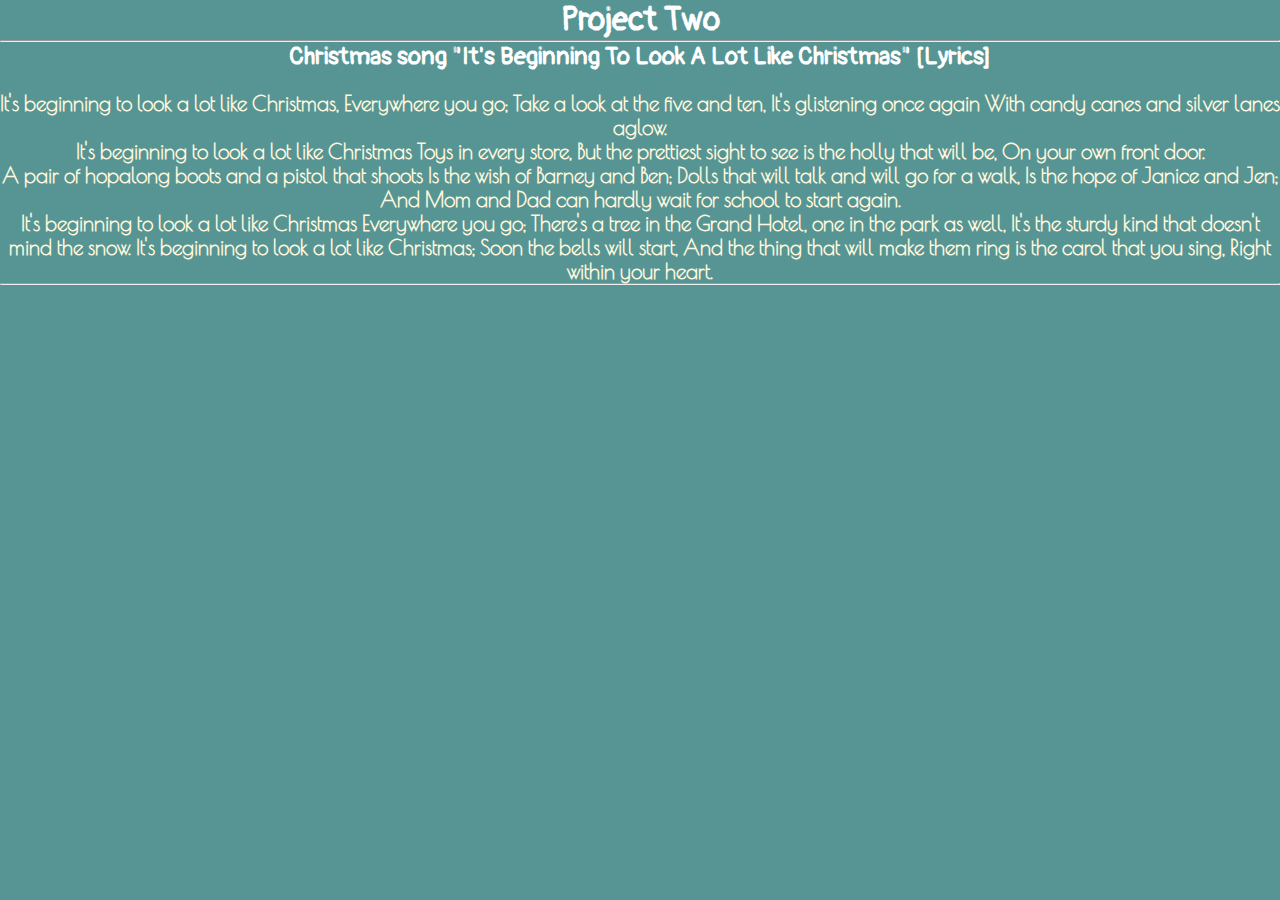
==== index.html @ 6069d35f "update" ====
<!DOCTYPE html>
<html lang="en">
     <head>
        <meta charset="UTF-8">
        <title>Project Two</title>

        <link rel="stylesheet" href="css/mainStyle.css">
     </head>
     <body>

      <link rel="preconnect" href="https://fonts.googleapis.com">
      <link rel="preconnect" href="https://fonts.gstatic.com" crossorigin>
      <link href="https://fonts.googleapis.com/css2?family=Pangolin&display=swap" rel="stylesheet">

      <link rel="preconnect" href="https://fonts.googleapis.com">
      <link rel="preconnect" href="https://fonts.gstatic.com" crossorigin>
      <link href="https://fonts.googleapis.com/css2?family=Concert+One&family=Poiret+One&display=swap" rel="stylesheet">

      <header>
      <section>
      <h1>Project Two</h1>
      <hr/>

      <h2> Christmas song "It's Beginning To Look A Lot Like 
         Christmas" [Lyrics]</h2>
         <br>
         <p>It's beginning to look a lot like Christmas, 
            Everywhere you go; Take a look at the five and ten, 
            It's glistening once again
            With candy canes and silver lanes aglow.
         </p>
         <p>
            It's beginning to look a lot like Christmas 
            Toys in every store, 
            But the prettiest sight to see is the holly that will be,
            On your own front door.
         </p>
         <p>
            A pair of hopalong boots and a pistol that shoots
            Is the wish of Barney and Ben;
            Dolls that will talk and will go for a walk, 
            Is the hope of Janice
            and Jen; And Mom and Dad can hardly wait for school to start again. 
         </p>
         <p>
            It's beginning to look a lot like Christmas
            Everywhere you go; There's a tree in the 
            Grand Hotel, one in the park as well,
            It's the sturdy kind that doesn't mind
            the snow. 
            It's beginning to look a lot like Christmas; Soon the bells will start, 
            And the thing that will make them ring is the carol that you sing, 
            Right within your heart. 
         </p>
         
         <hr/>

      </section>
    </header>




     </body>
</html>
---- css/mainStyle.css ----
* {
  margin: 0;
  padding: 0;
}

body { 
  background-color: rgb(87, 149, 149);
    font-family: "Pangolin", cursive;
    font-weight: 400;
    font-style: normal;

  }
  

h1 { 
  text-align: center; 
  color: white;

}

h2 { 
  text-align: center; 
  color: white;
}

p { 
  text-align: center;
  
    font-family: "Poiret One", sans-serif;
    font-weight: 800;
    font-style: normal;
  
    color: cornsilk;
  font-size: 130%;
  
}
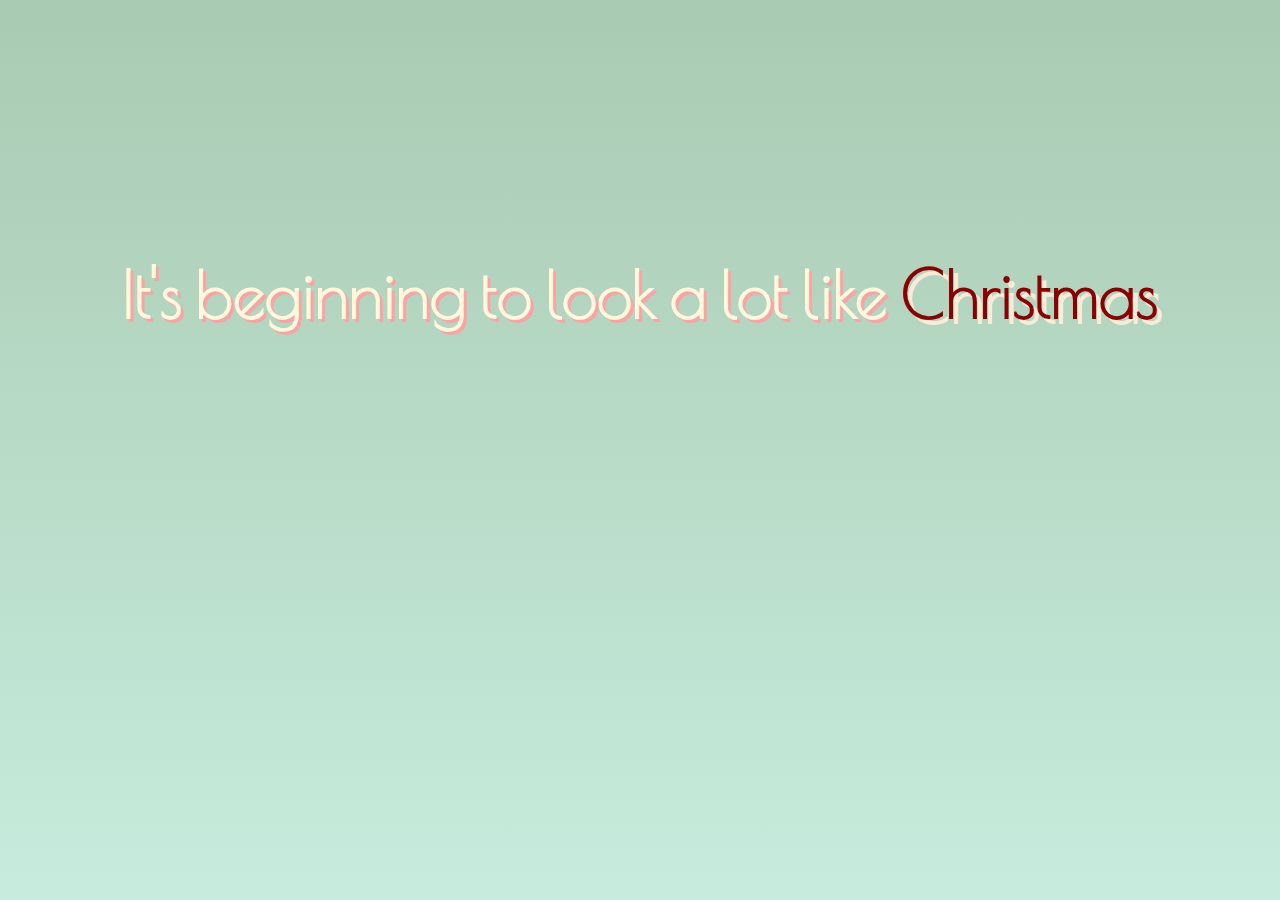
==== commit c558949d: "update" ====
--- a/index.html
+++ b/index.html
@@ -16,47 +16,15 @@
       <link rel="preconnect" href="https://fonts.gstatic.com" crossorigin>
       <link href="https://fonts.googleapis.com/css2?family=Concert+One&family=Poiret+One&display=swap" rel="stylesheet">
 
-      <header>
       <section>
-      <h1>Project Two</h1>
-      <hr/>
 
-      <h2> Christmas song "It's Beginning To Look A Lot Like 
-         Christmas" [Lyrics]</h2>
-         <br>
-         <p>It's beginning to look a lot like Christmas, 
-            Everywhere you go; Take a look at the five and ten, 
-            It's glistening once again
-            With candy canes and silver lanes aglow.
-         </p>
-         <p>
-            It's beginning to look a lot like Christmas 
-            Toys in every store, 
-            But the prettiest sight to see is the holly that will be,
-            On your own front door.
-         </p>
-         <p>
-            A pair of hopalong boots and a pistol that shoots
-            Is the wish of Barney and Ben;
-            Dolls that will talk and will go for a walk, 
-            Is the hope of Janice
-            and Jen; And Mom and Dad can hardly wait for school to start again. 
-         </p>
-         <p>
-            It's beginning to look a lot like Christmas
-            Everywhere you go; There's a tree in the 
-            Grand Hotel, one in the park as well,
-            It's the sturdy kind that doesn't mind
-            the snow. 
-            It's beginning to look a lot like Christmas; Soon the bells will start, 
-            And the thing that will make them ring is the carol that you sing, 
-            Right within your heart. 
-         </p>
+         <p>It's beginning to look a lot like <a href="page2/page2.html" id="christmas">Christmas</a>
+        
+         </p> 
          
-         <hr/>
 
       </section>
-    </header>
+    
 
 
 
--- a/css/mainStyle.css
+++ b/css/mainStyle.css
@@ -1,27 +1,26 @@
 * {
   margin: 0;
   padding: 0;
+  box-sizing: border-box;
+  text-decoration:none;
 }
 
-body { 
-  background-color: rgb(87, 149, 149);
-    font-family: "Pangolin", cursive;
+html { 
+  
+  background-image:linear-gradient(#a9cab2,#c7ecdd);
+  font-size: 16px;
+  font-family: "Pangolin", cursive;
     font-weight: 400;
     font-style: normal;
+}
+
+
+body { 
+  min-height: 100vh;
+  width: 100%;
 
   }
-  
 
-h1 { 
-  text-align: center; 
-  color: white;
-
-}
-
-h2 { 
-  text-align: center; 
-  color: white;
-}
 
 p { 
   text-align: center;
@@ -31,7 +30,25 @@
     font-style: normal;
   
     color: cornsilk;
-  font-size: 130%;
+  font-size: 400%;
   
+  text-shadow:3px 3px #fda2a2;
+
+  padding-top: 20%;
 }
 
+a {
+  color: darkred;
+  text-shadow:5px 5px antiquewhite;
+}
+
+#christmas {
+  transition-duration: 10s;
+}
+
+#christmas:hover {
+  transform: scale(25,25) translate(100px,-100px);
+}
+
+
+
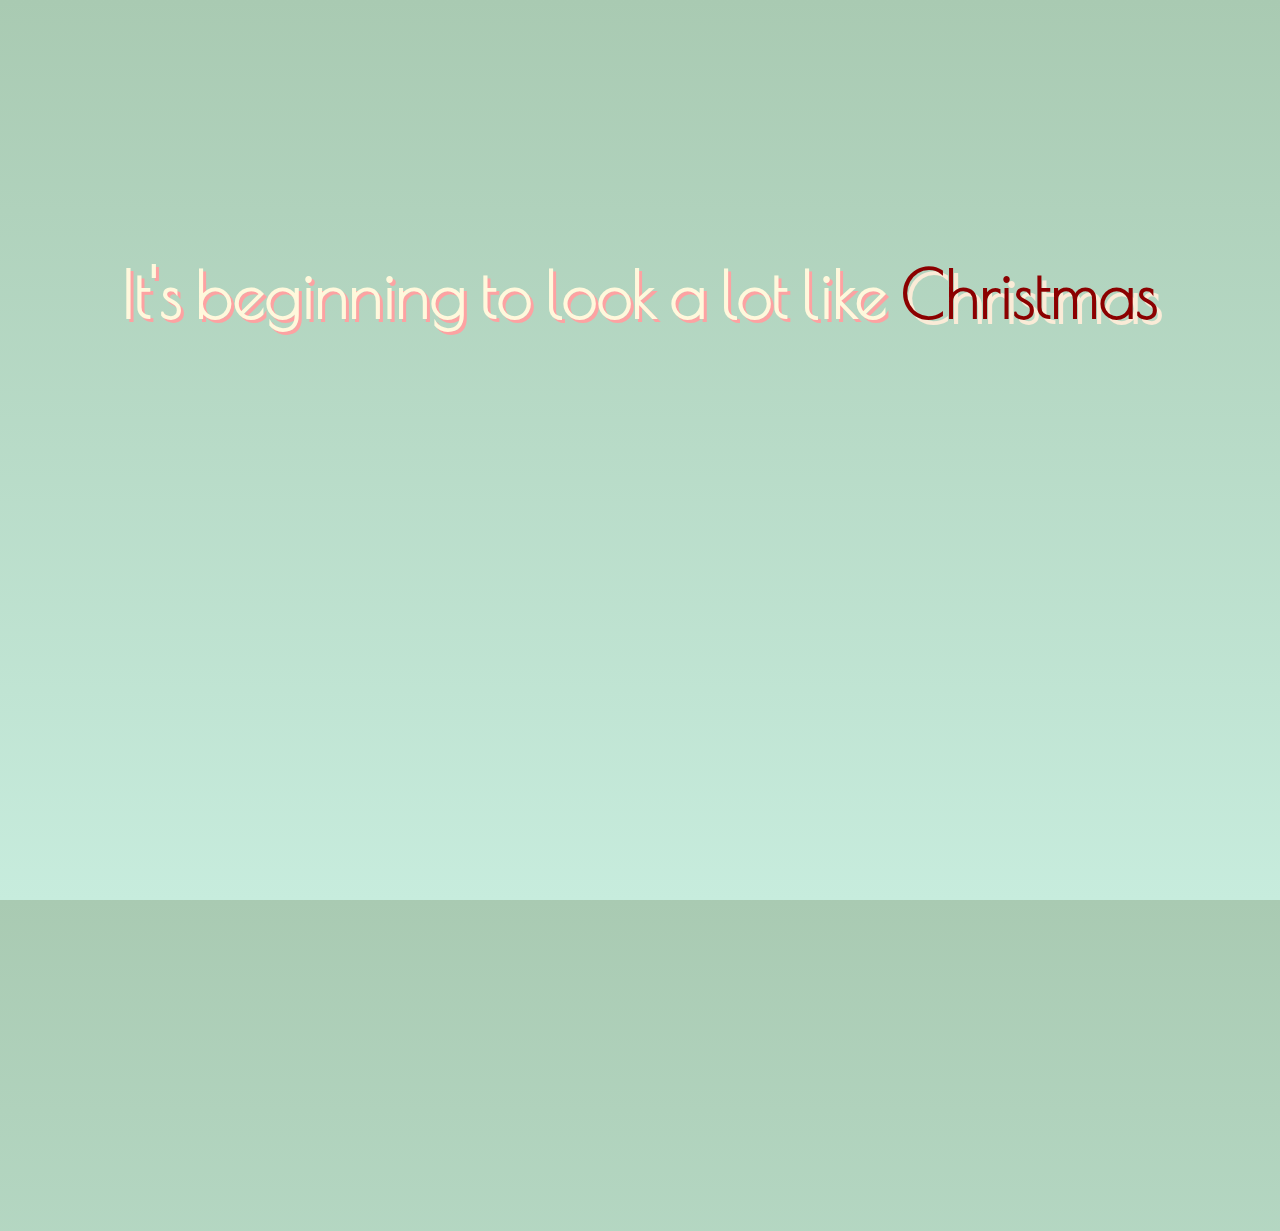
==== commit fb323c84: "update" ====
--- a/index.html
+++ b/index.html
@@ -5,8 +5,6 @@
         <title>Project Two</title>
 
         <link rel="stylesheet" href="css/mainStyle.css">
-     </head>
-     <body>
 
       <link rel="preconnect" href="https://fonts.googleapis.com">
       <link rel="preconnect" href="https://fonts.gstatic.com" crossorigin>
@@ -16,15 +14,30 @@
       <link rel="preconnect" href="https://fonts.gstatic.com" crossorigin>
       <link href="https://fonts.googleapis.com/css2?family=Concert+One&family=Poiret+One&display=swap" rel="stylesheet">
 
-      <section>
+     </head>
+     <body>
 
-         <p>It's beginning to look a lot like <a href="page2/page2.html" id="christmas">Christmas</a>
+      
+
+         <p 
+            ><span class="first">It's</span>
+            <span class="second">beginning</span>
+            <span class="third">to</span>
+            <span class="second">look</span>
+            <span class="first">a</span> 
+            <span class="second">lot</span>
+            <span class="first">like</span>
+            <span class="second"><a href="page2/page2.html">Christmas</a></span>
         
          </p> 
          
 
-      </section>
+
     
+      <div class="snow_wrap">
+         <div class="snow"></div>
+      </div>
+
 
 
 
--- a/css/mainStyle.css
+++ b/css/mainStyle.css
@@ -18,11 +18,69 @@
 body { 
   min-height: 100vh;
   width: 100%;
+  position:relative;
+  
+  }
 
+  .snow_wrap { 
+    height: 100vh;
+    width: 100%;
+    position: absolute;
+    overflow: hidden;
   }
+
+  .snow,.snow:after,.snow:before {
+    content: "";
+    /*
+    position: fixed;
+    top:-650px;
+    left:0;
+    right:0;
+    bottom:0;
+    */
+    background-image: 
+    radial-gradient(4px 4px at 100px 50px, #fff, transparent),
+    radial-gradient(6px 6px at 200px 150px, #fff, transparent),
+    radial-gradient(3px 3px at 300px 250px, #fff, transparent),
+    radial-gradient(4px 4px at 400px 350px, #fff, transparent),
+    radial-gradient(6px 6px at 500px 100px, #fff, transparent),
+    radial-gradient(3px 3px at 50px 200px, #fff, transparent),
+    radial-gradient(4px 4px at 150px 300px, #fff, transparent),
+    radial-gradient(6px 6px at 250px 400px, #fff, transparent),
+    radial-gradient(3px 3px at 350px 500px, #fff, transparent);
+    background-size: 650px 650px;
+
+    animation: snowAnim 3s linear;
+    animation-iteration-count: infinite;
+   }
+
+   .snow:after { 
+    margin-left: -250px;
+    opacity: 0.5;
+    filter: blur(2px);
+    animation-direction: reverse;
+    animation-duration: 6s
+   }
+   .snow:before { 
+    margin-left: -350px;
+    opacity: 0.7;
+    filter: blur(1px);
+    animation-direction: reverse;
+    animation-duration: 9s
+   }
+
+   @keyframes snowAnim{
+    from{
+      transform: translateY(0);
+    }
+    to{
+      transform: translateY(650px)
+    }
+   }
 
 
 p { 
+  position: relative;
   text-align: center;
   
     font-family: "Poiret One", sans-serif;
@@ -35,20 +93,39 @@
   text-shadow:3px 3px #fda2a2;
 
   padding-top: 20%;
+  
+
 }
+
+
+
+
+span:hover { 
+  background-color:#fda2a2;
+  transform-origin:center;
+
+}
+
+
 
 a {
   color: darkred;
   text-shadow:5px 5px antiquewhite;
 }
 
-#christmas {
-  transition-duration: 10s;
+ 
+.first, .second, { 
+  
+  display:inline-block;
+  transition: transform 0.3 ease;
 }
 
-#christmas:hover {
-  transform: scale(25,25) translate(100px,-100px);
+.first:hover {
+  transform: translateY(-10px);
 }
-
-
-
+.second:hover {
+  transform: translateY(10px);
+}
+.third:hover {
+  transform: translateY(-5px);
+}
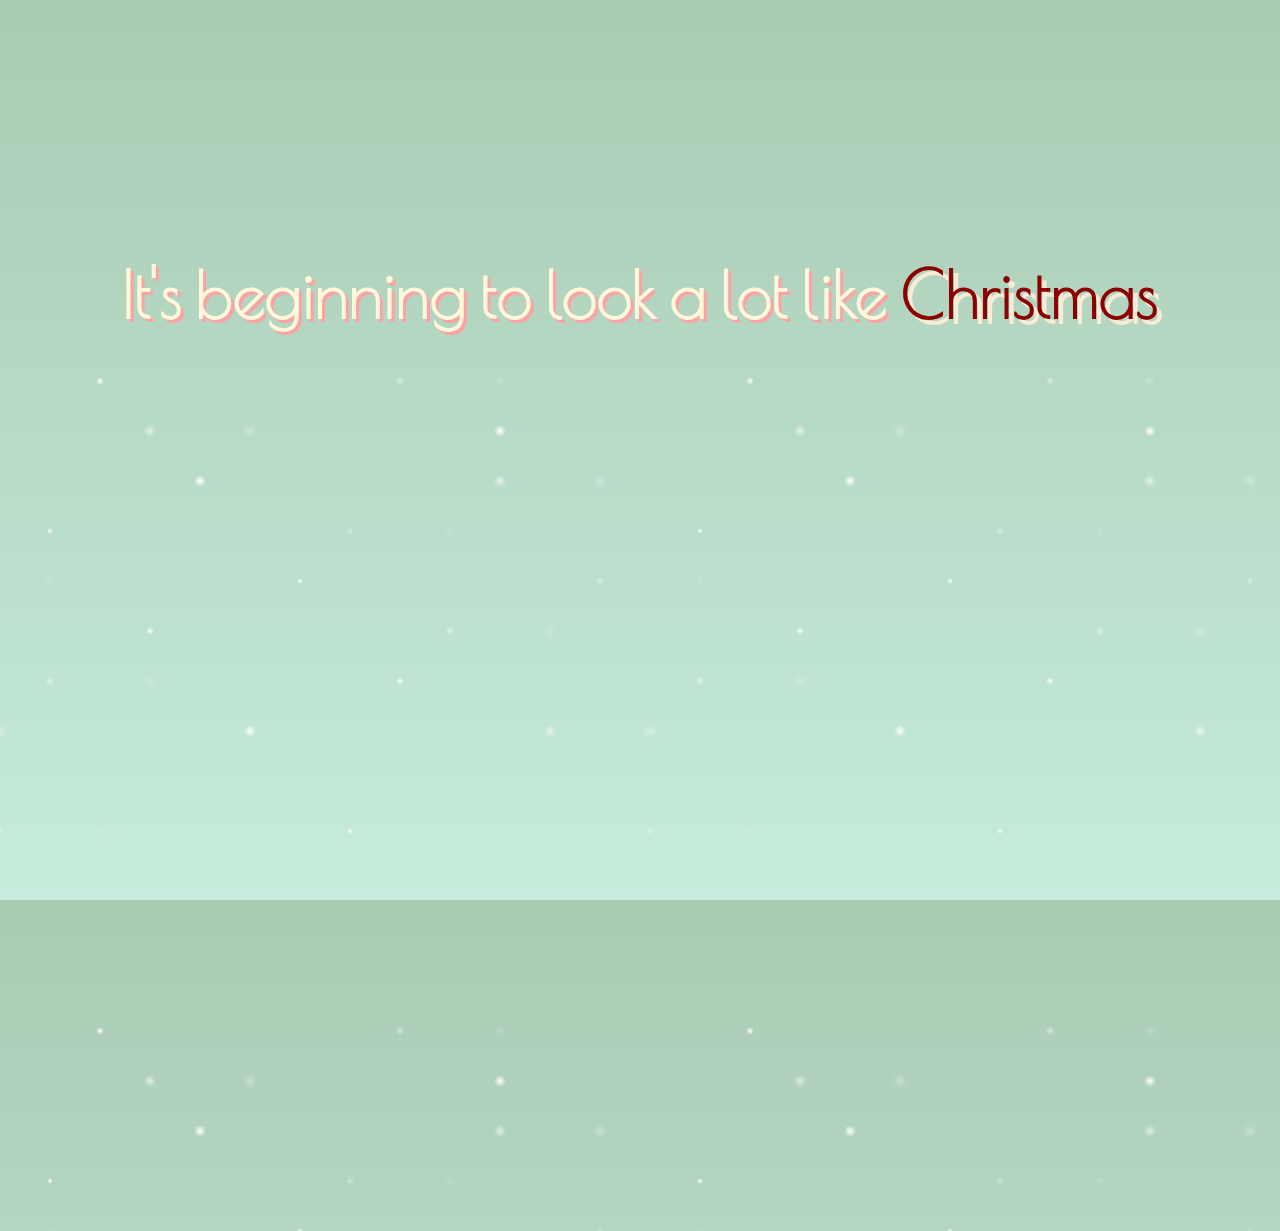
==== commit fd6b8c77: "update" ====
--- a/index.html
+++ b/index.html
@@ -16,9 +16,7 @@
 
      </head>
      <body>
-
       
-
          <p 
             ><span class="first">It's</span>
             <span class="second">beginning</span>
@@ -32,7 +30,6 @@
          </p> 
          
 
-
     
       <div class="snow_wrap">
          <div class="snow"></div>
--- a/css/mainStyle.css
+++ b/css/mainStyle.css
@@ -31,13 +31,11 @@
 
   .snow,.snow:after,.snow:before {
     content: "";
-    /*
-    position: fixed;
+    position: absolute;
     top:-650px;
     left:0;
     right:0;
     bottom:0;
-    */
     background-image: 
     radial-gradient(4px 4px at 100px 50px, #fff, transparent),
     radial-gradient(6px 6px at 200px 150px, #fff, transparent),
@@ -80,7 +78,7 @@
 
 
 p { 
-  position: relative;
+  
   text-align: center;
   
     font-family: "Poiret One", sans-serif;
@@ -99,13 +97,11 @@
 
 
 
-
-span:hover { 
-  background-color:#fda2a2;
+p:hover { 
+  
   transform-origin:center;
 
 }
-
 
 
 a {
@@ -114,7 +110,7 @@
 }
 
  
-.first, .second, { 
+.first, .second, .third { 
   
   display:inline-block;
   transition: transform 0.3 ease;
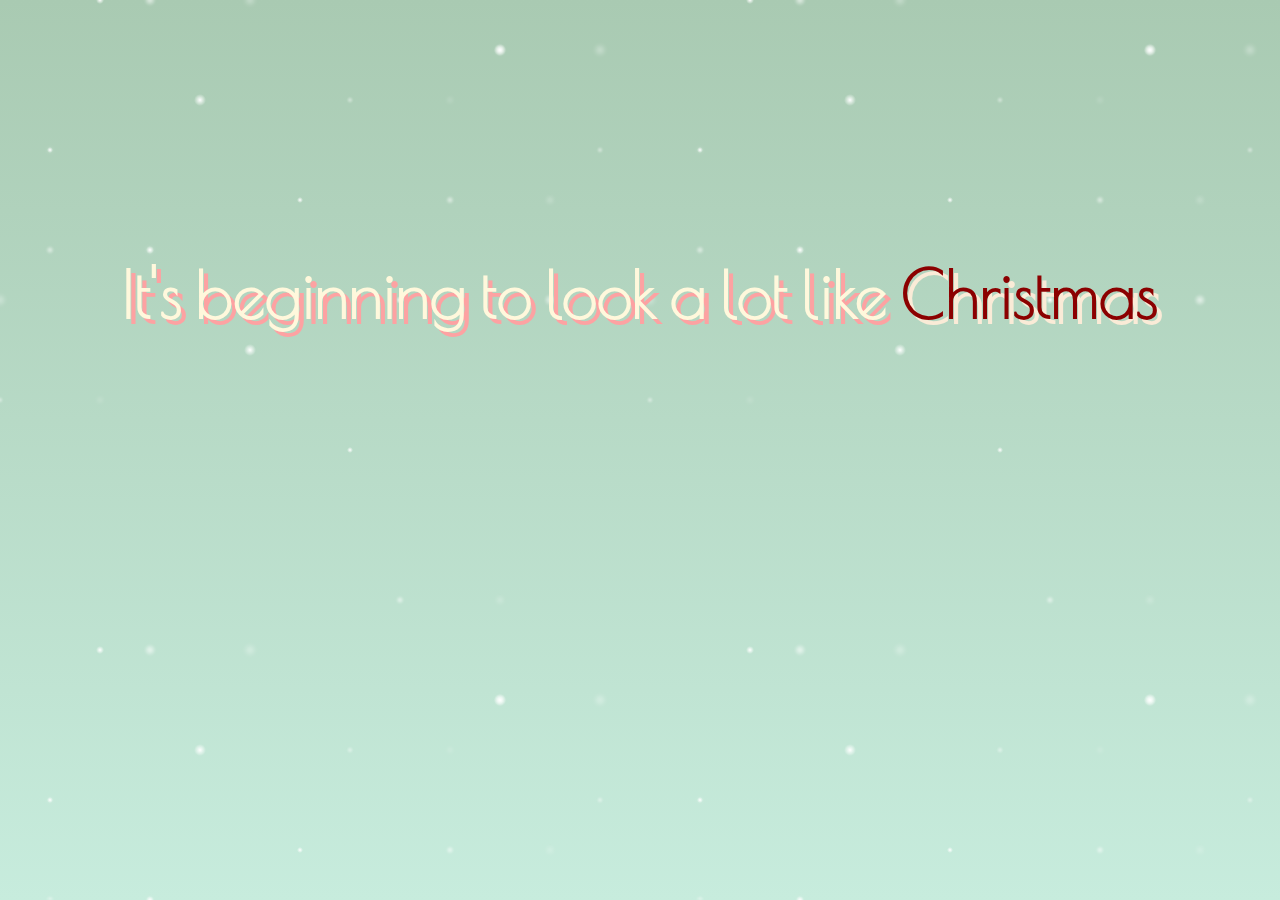
==== commit d672a32d: "update" ====
--- a/index.html
+++ b/index.html
@@ -20,12 +20,12 @@
          <p 
             ><span class="first">It's</span>
             <span class="second">beginning</span>
-            <span class="third">to</span>
+            <span class="first">to</span>
             <span class="second">look</span>
             <span class="first">a</span> 
             <span class="second">lot</span>
             <span class="first">like</span>
-            <span class="second"><a href="page2/page2.html">Christmas</a></span>
+            <span class="third"><a href="page2/page2.html">Christmas</a></span>
         
          </p> 
          
--- a/css/mainStyle.css
+++ b/css/mainStyle.css
@@ -22,17 +22,24 @@
   
   }
 
+
   .snow_wrap { 
     height: 100vh;
     width: 100%;
-    position: absolute;
+    position: fixed;
     overflow: hidden;
+    top: 0;
+    left: 0;
+    pointer-events: none;
+    z-index: 1;
+  
   }
+
 
   .snow,.snow:after,.snow:before {
     content: "";
     position: absolute;
-    top:-650px;
+    top:-2000px;
     left:0;
     right:0;
     bottom:0;
@@ -50,6 +57,7 @@
 
     animation: snowAnim 3s linear;
     animation-iteration-count: infinite;
+ 
    }
 
    .snow:after { 
@@ -77,37 +85,42 @@
    }
 
 
-p { 
+   p { 
   
-  text-align: center;
+    text-align: center;
+    
+      font-family: "Poiret One", sans-serif;
+      font-weight: 800;
+      font-style: normal;
+    
+      color: cornsilk;
+    font-size: 400%;
+    
+    text-shadow:3px 3px #fda2a2;
   
-    font-family: "Poiret One", sans-serif;
-    font-weight: 800;
-    font-style: normal;
-  
-    color: cornsilk;
-  font-size: 400%;
-  
-  text-shadow:3px 3px #fda2a2;
-
-  padding-top: 20%;
+    padding-top: 20%;
+    
+    position: relative;
+  }
   
 
-}
-
-
-
-p:hover { 
+  p:hover { 
+    text-shadow: 5px 5px #fda2a2;
+    
+    position: relative;
+    
+    z-index: 10;
+  }
   
-  transform-origin:center;
-
-}
-
 
 a {
   color: darkred;
   text-shadow:5px 5px antiquewhite;
 }
+
+a:hover {
+  text-shadow: 0 0 5px #ff0000; 
+} 
 
  
 .first, .second, .third { 
@@ -123,5 +136,5 @@
   transform: translateY(10px);
 }
 .third:hover {
-  transform: translateY(-5px);
+  transform: translateY(-10px)scale(1.1);
 }
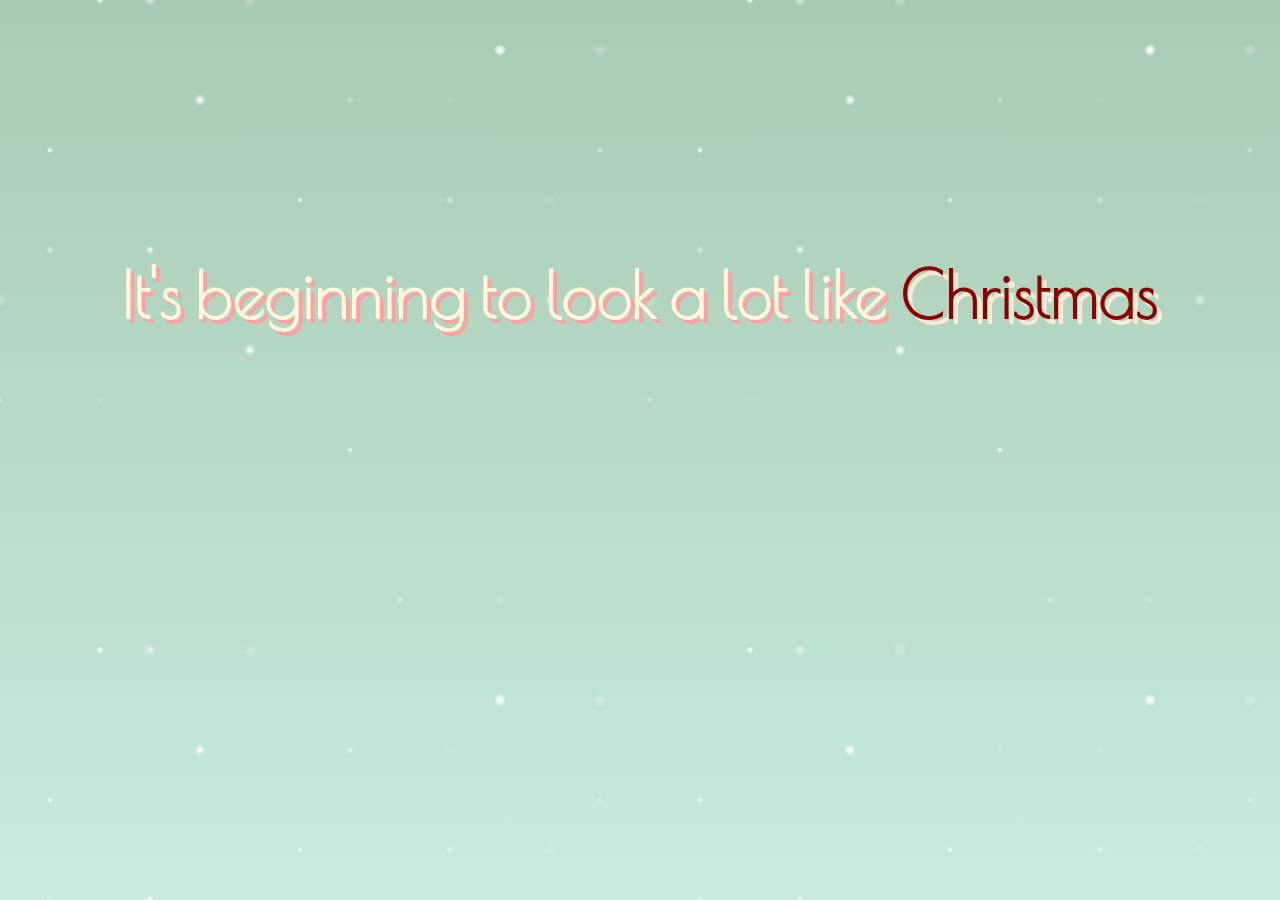
==== commit ef674854: "update" ====
--- a/index.html
+++ b/index.html
@@ -2,7 +2,7 @@
 <html lang="en">
      <head>
         <meta charset="UTF-8">
-        <title>Project Two</title>
+        <title>Christmas Lyrics</title>
 
         <link rel="stylesheet" href="css/mainStyle.css">
 
--- a/css/mainStyle.css
+++ b/css/mainStyle.css
@@ -105,7 +105,7 @@
   
 
   p:hover { 
-    text-shadow: 5px 5px #fda2a2;
+    text-shadow: 4px 4px #fda2a2;
     
     position: relative;
     
